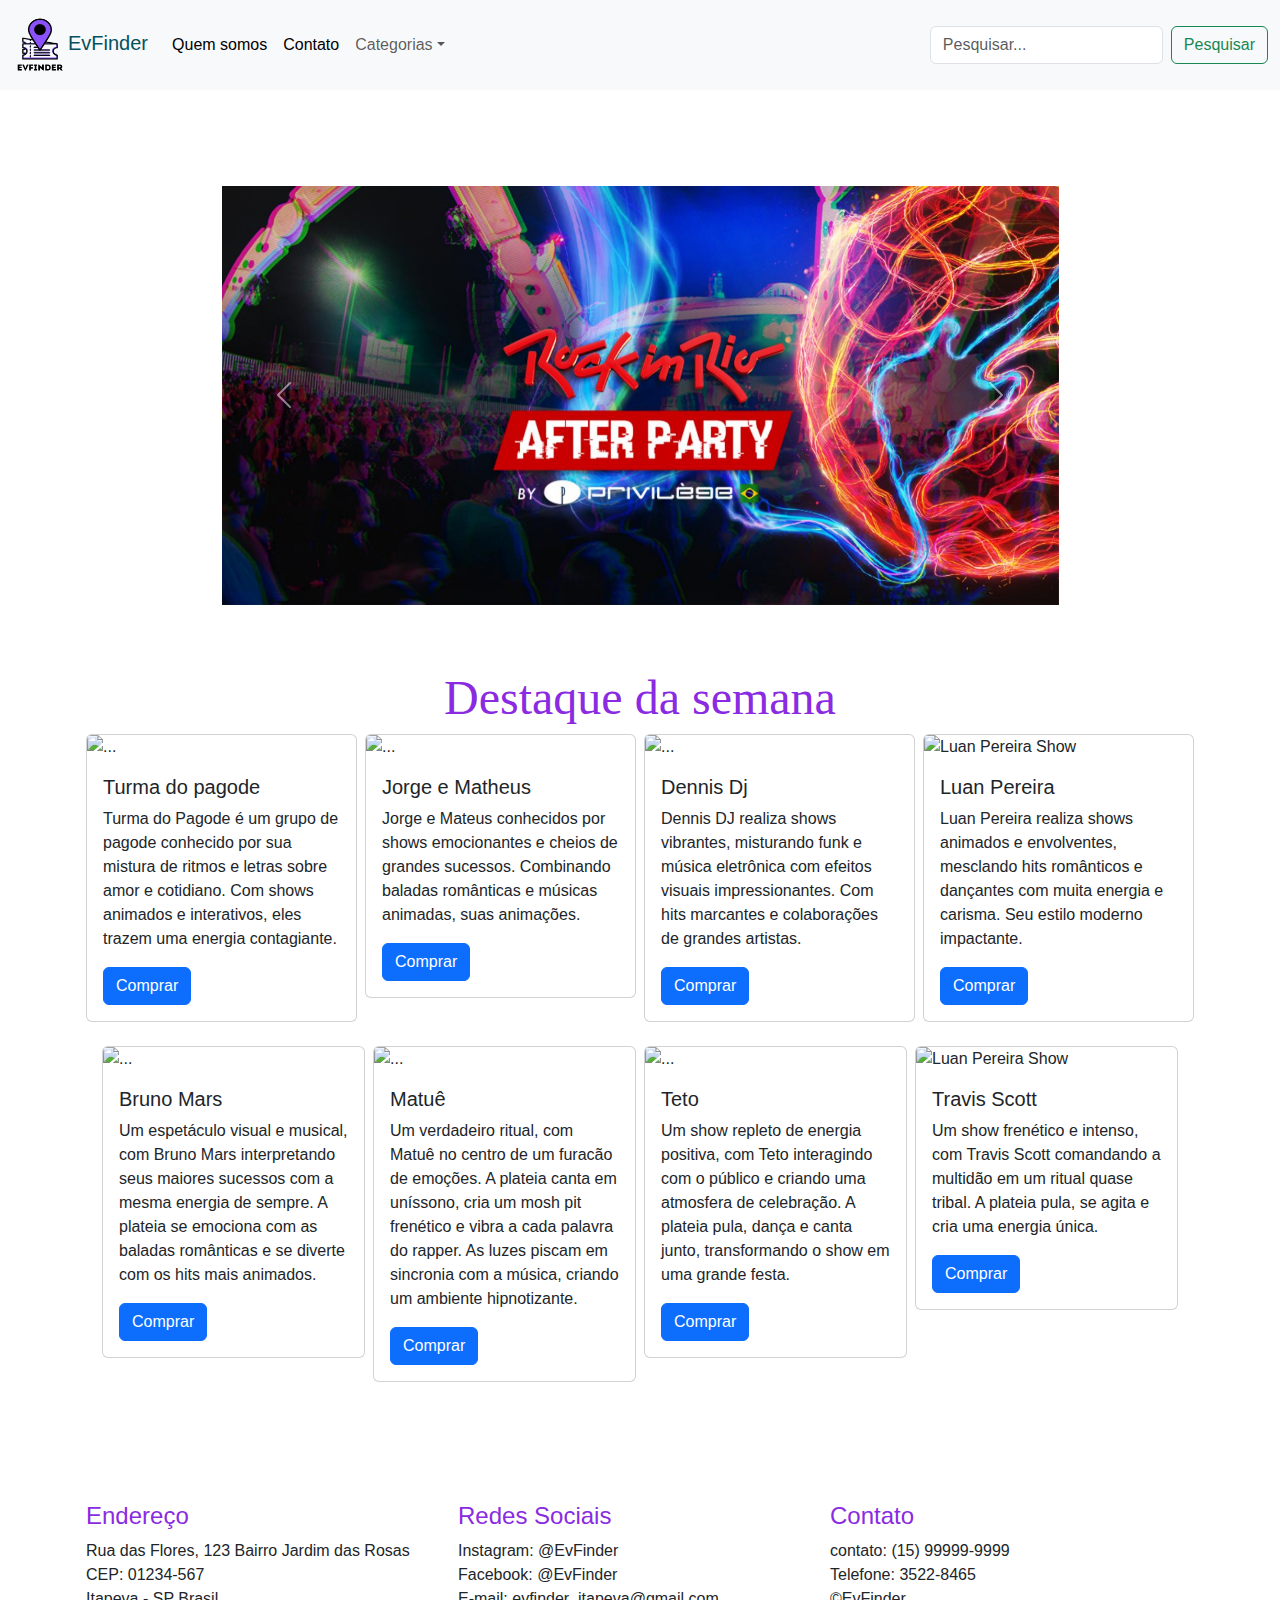
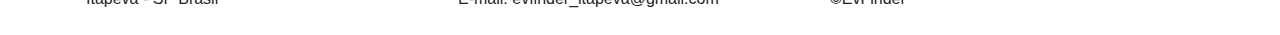
==== index.html @ 930375ee "EvFinder_2" ====
<!DOCTYPE html>
<html lang="pt-br">
  <head>
    <meta charset="UTF-8" />
    <meta name="viewport" content="width=device-width, initial-scale=1.0" />
    <link
      rel="shortcut icon"
      href="assets/favicon/logotipo.png"
      type="image/x-icon"
    />
    <link
      href="https://cdn.jsdelivr.net/npm/bootstrap@5.3.3/dist/css/bootstrap.min.css"
      rel="stylesheet"
      integrity="sha384-QWTKZyjpPEjISv5WaRU9OFeRpok6YctnYmDr5pNlyT2bRjXh0JMhjY6hW+ALEwIH"
      crossorigin="anonymous"
    />
    <link rel="stylesheet" href="assets/css/style.css" />
    <link
      rel="stylesheet"
      href="https://cdn.jsdelivr.net/npm/bootstrap-icons@1.11.3/font/bootstrap-icons.min.css"
    />
    <title>EvFinder</title>
  </head>
  <body class="d-flex flex-column" style="min-height: 100vh;">
    <header>
      <!-- MENU -->
      <nav class="navbar navbar-expand-lg bg-body-tertiary">
        <div class="container-fluid">
          <a class="navbar-brand text-info-emphasis" href="#">
            <img
              src="assets/favicon/logotipo.png" alt="Logotipo EvFinder" width="56" height="64"/>EvFinder
          </a>
          <button
            class="navbar-toggler"
            type="button"
            data-bs-toggle="collapse"
            data-bs-target="#navbarSupportedContent"
            aria-controls="navbarSupportedContent"
            aria-expanded="false"
            aria-label="Toggle navigation"
          >
            <span class="navbar-toggler-icon"></span>
          </button>
          <div class="collapse navbar-collapse" id="navbarSupportedContent">
            <ul class="navbar-nav me-auto mb-2 mb-lg-0">
              <li class="nav-item">
                <a class="nav-link active" aria-current="page" href="#"
                  >Quem somos</a
                >
              </li>
              <li class="nav-item">
                <a class="nav-link active" href="#">Contato</a>
              </li>
              <li class="nav-item dropdown">
                <a
                  class="nav-link dropdown-toggle"
                  href="#"
                  role="button"
                  data-bs-toggle="dropdown"
                  aria-expanded="false"
                  >Categorias</a
                >
                <ul class="dropdown-menu">
                  <li><a class="dropdown-item" href="#">Festas e Shows</a></li>
                  <li>
                    <a class="dropdown-item" href="#">Arte, Cinema e Lazer</a>
                  </li>
                  <li>
                    <a class="dropdown-item" href="#">Saúde e Bem-Estar</a>
                  </li>
                  <li><a class="dropdown-item" href="#">Gastronomia</a></li>
                  <li><a class="dropdown-item" href="#">Esportes</a></li>
                </ul>
              </li>
            </ul>
            <form class="d-flex" role="search">
              <input
                class="form-control me-2"
                type="search"
                placeholder="Pesquisar..."
                aria-label="Search"
              />
              <button class="btn btn-outline-success" type="submit">
                Pesquisar
              </button>
            </form>
          </div>
        </div>
      </nav>
      <!-- FIM DO MENU -->
    </header>

    <main class="flex-fill py-5">
      <!--Início carrossel-->
      <div class="container d-flex justify-content-center mt-5 mb-5">
      <div
        id="carouselExampleInterval"
        class="carousel slide w-75"
        data-bs-ride="carousel"
      >
        <div class="carousel-inner">
          <div class="carousel-item active" data-bs-interval="10000">
            <img
              src="assets/img/carrossel/1.jpg"
              class="d-block w-100"
              alt="Descrição da imagem 1"
            />
          </div>
          <div class="carousel-item" data-bs-interval="2000">
            <img
              src="assets/img/carrossel/2.jpg"
              class="d-block w-100"
              alt="Descrição da imagem 2"
            />
          </div>
          <div class="carousel-item">
            <img
              src="assets/img/carrossel/3.jpg"
              class="d-block w-100"
              alt="Descrição da imagem 3"
            />
          </div>
        </div>
        <button
          class="carousel-control-prev"
          type="button"
          data-bs-target="#carouselExampleInterval"
          data-bs-slide="prev"
        >
          <span class="carousel-control-prev-icon" aria-hidden="true"></span>
          <span class="visually-hidden">Previous</span>
        </button>
        <button
          class="carousel-control-next"
          type="button"
          data-bs-target="#carouselExampleInterval"
          data-bs-slide="next"
        >
          <span class="carousel-control-next-icon" aria-hidden="true"></span>
          <span class="visually-hidden">Next</span>
        </button>
      </div>
    </div>
      <!--Fim do carrossel-->

      <!--Início dos cards-->
      <div class="container my-2 p-3">
        <h1 class="display-5 text-center cor2">Destaque da semana</h1>
        <!--Destaques da semana-->
        <div class="row g-2">
          <div class="col-12 col-md-6 col-xl-3">
            <div class="card">
              <img
                src="../FrontEnd/assets/img/Fotos cards/pagode.jpg"
                class="card-img-top"
                alt="..."
              />
              <div class="card-body">
                <h5 class="card-title">Turma do pagode</h5>
                <p class="card-text">
                  Turma do Pagode é um grupo de pagode conhecido por sua mistura
                  de ritmos e letras sobre amor e cotidiano. Com shows animados
                  e interativos, eles trazem uma energia contagiante.
                </p>
                <a href="#" class="btn btn-primary">Comprar</a>
              </div>
            </div>
          </div>
          <div class="col-12 col-md-6 col-xl-3">
            <div class="card">
              <img
                src="../FrontEnd/assets/img/Fotos cards/jor_math.jpg"
                class="card-img-top"
                alt="..."
              />
              <div class="card-body">
                <h5 class="card-title">Jorge e Matheus</h5>
                <p class="card-text">
                  Jorge e Mateus conhecidos por shows emocionantes e cheios de
                  grandes sucessos. Combinando baladas românticas e músicas
                  animadas, suas animações.
                </p>
                <a href="#" class="btn btn-primary">Comprar</a>
              </div>
            </div>
          </div>
          <div class="col-12 col-md-6 col-xl-3">
            <div class="card">
              <img
                src="../FrontEnd/assets/img/Fotos cards/dennis.jpg"
                class="card-img-top"
                alt="..."
              />
              <div class="card-body">
                <h5 class="card-title">Dennis Dj</h5>
                <p class="card-text">
                  Dennis DJ realiza shows vibrantes, misturando funk e música
                  eletrônica com efeitos visuais impressionantes. Com hits
                  marcantes e colaborações de grandes artistas.
                </p>
                <a href="#" class="btn btn-primary">Comprar</a>
              </div>
            </div>
          </div>
          <div class="col-12 col-md-6 col-xl-3">
            <div class="card">
              <img
                src="../FrontEnd/assets/img/Fotos cards/luan.jpg"
                class="card-img-top"
                alt="Luan Pereira Show"
              />
              <div class="card-body">
                <h5 class="card-title">Luan Pereira</h5>
                <p class="card-text">
                  Luan Pereira realiza shows animados e envolventes, mesclando
                  hits românticos e dançantes com muita energia e carisma. Seu
                  estilo moderno impactante.
                </p>
                <a href="#" class="btn btn-primary">Comprar</a>
              </div>
            </div>
          </div>
        </div>
        <!--Fim destaques da semana-->
        <!--Fotos de eventos-->
        <div class="container my-2 p-3">
          <!--Destaques da semana-->
          <div class="row g-2">
            <div class="col-12 col-md-6 col-xl-3">
              <div class="card">
                <img
                  src="../FrontEnd/assets/img/Fotos cards/bruno.png"
                  class="card-img-top"
                  alt="..."
                />
                <div class="card-body">
                  <h5 class="card-title">Bruno Mars</h5>
                  <p class="card-text">
                    Um espetáculo visual e musical, com Bruno Mars interpretando seus maiores sucessos com a mesma energia de sempre. A plateia se emociona com as baladas românticas e se diverte com os hits mais animados.
                  </p>
                  <a href="#" class="btn btn-primary">Comprar</a>
                </div>
              </div>
            </div>
            <div class="col-12 col-md-6 col-xl-3">
              <div class="card">
                <img
                  src="../FrontEnd/assets/img/Fotos cards/matue.png"
                  class="card-img-top"
                  alt="..."
                />
                <div class="card-body">
                  <h5 class="card-title">Matuê</h5>
                  <p class="card-text">
                    Um verdadeiro ritual, com Matuê no centro de um furacão de emoções. A plateia canta em uníssono, cria um mosh pit frenético e vibra a cada palavra do rapper. As luzes piscam em sincronia com a música, criando um ambiente hipnotizante.
                  </p>
                  <a href="#" class="btn btn-primary">Comprar</a>
                </div>
              </div>
            </div>
            <div class="col-12 col-md-6 col-xl-3">
              <div class="card">
                <img
                  src="../FrontEnd/assets/img/Fotos cards/teto.webp"
                  class="card-img-top"
                  alt="..."
                />
                <div class="card-body">
                  <h5 class="card-title">Teto</h5>
                  <p class="card-text">
                    Um show repleto de energia positiva, com Teto interagindo com o público e criando uma atmosfera de celebração. A plateia pula, dança e canta junto, transformando o show em uma grande festa.
                  </p>
                  <a href="#" class="btn btn-primary">Comprar</a>
                </div>
              </div>
            </div>
            <div class="col-12 col-md-6 col-xl-3">
              <div class="card">
                <img
                  src="../FrontEnd/assets/img/Fotos cards/travis.png"
                  class="card-img-top"
                  alt="Luan Pereira Show"
                />
                <div class="card-body">
                  <h5 class="card-title">Travis Scott</h5>
                  <p class="card-text">
                    Um show frenético e intenso, com Travis Scott comandando a multidão em um ritual quase tribal. A plateia pula, se agita e cria uma energia única.
                  </p>
                  <a href="#" class="btn btn-primary">Comprar</a>
                </div>
              </div>
            </div>
          </div>
      <!--Fim dos cards-->
    </main>

    <footer>
      <div class="container my-2 p-3">
        <div class="row g-2">
          <div class="col-12 col-md-6 col-xl-4">
          <h4>Endereço</h4>
          Rua das Flores, 123 Bairro Jardim das Rosas<br>
          CEP: 01234-567<br> 
          Itapeva - SP Brasil
        </div>
        <div class="col-12 col-md-6 col-xl-4">
        <h4>Redes Sociais</h4>
        Instagram: @EvFinder<br>
        Facebook: @EvFinder<br>
        E-mail: evfinder_itapeva@gmail.com
        </div>
        <div class="col-12 col-md-6 col-xl-4">
          <h4>Contato</h4>
          contato: (15) 99999-9999<br>
          Telefone: 3522-8465<br>
          &copy;EvFinder
      </div>
    </div>
    </div>
    </footer>

    <script
      src="https://cdn.jsdelivr.net/npm/bootstrap@5.3.3/dist/js/bootstrap.bundle.min.js"
      integrity="sha384-YvpcrYf0tY3lHB60NNkmXc5s9fDVZLESaAA55NDzOxhy9GkcIdslK1eN7N6jIeHz"
      crossorigin="anonymous"
    ></script>
  </body>
</html>
---- assets/css/style.css ----
/*CSS RESET*/

*{
    margin: 0;
    padding: 0;
    box-sizing: border-box;
    font-family: sans-serif;
}

/*TÍTULOS*/

.titulo{
    font-family:Impact, sans-serif;
    font-size: x-large;
    text-align: center;
}
.titulo2{
    font-family:Impact, sans-serif;
    font-size: large;
}
.paragrafo{
    font-family: 'Calibri', 'Aptos';    
    font-size: medium;
}
.legenda{
    font-family: 'Arial Narrow';
    font-size: small;
}

cor2{
    color: blueviolet;
}

/*DISPLAY*/

.linha{
    width: 100%;
    display: flex;
    justify-content: center;
    align-items: center;
    flex-wrap: wrap;
    border: 2px solid #000;
}

.caixa{
    height: 100px;
    border: 1px dashed gray;
}

.grande{
    width: 100%;
}

.media{
    width: 50%;
}

.pequena{
    width: 33%;
}
h1,h4{
    color: blueviolet;
}
footer{
    justify-content: space-evenly;   
}
h1{
    font-family: Georgia;
}
.gradient-custom-2 {
    /* fallback for old browsers */
    background: #fccb90;
    
    /* Chrome 10-25, Safari 5.1-6 */
    background: blueviolet;
    
    /* W3C, IE 10+/ Edge, Firefox 16+, Chrome 26+, Opera 12+, Safari 7+ */
    background: linear-gradient(to right, #5b259e, #873287, #b624cc, #bc22bc);
    }
    
    @media (min-width: 768px) {
    .gradient-form {
    height: 140vh !important;
    }
    }
    @media (min-width: 769px) {
    .gradient-custom-2 {
    border-top-right-radius: .3rem;
    border-bottom-right-radius: .3rem;
    }
    }
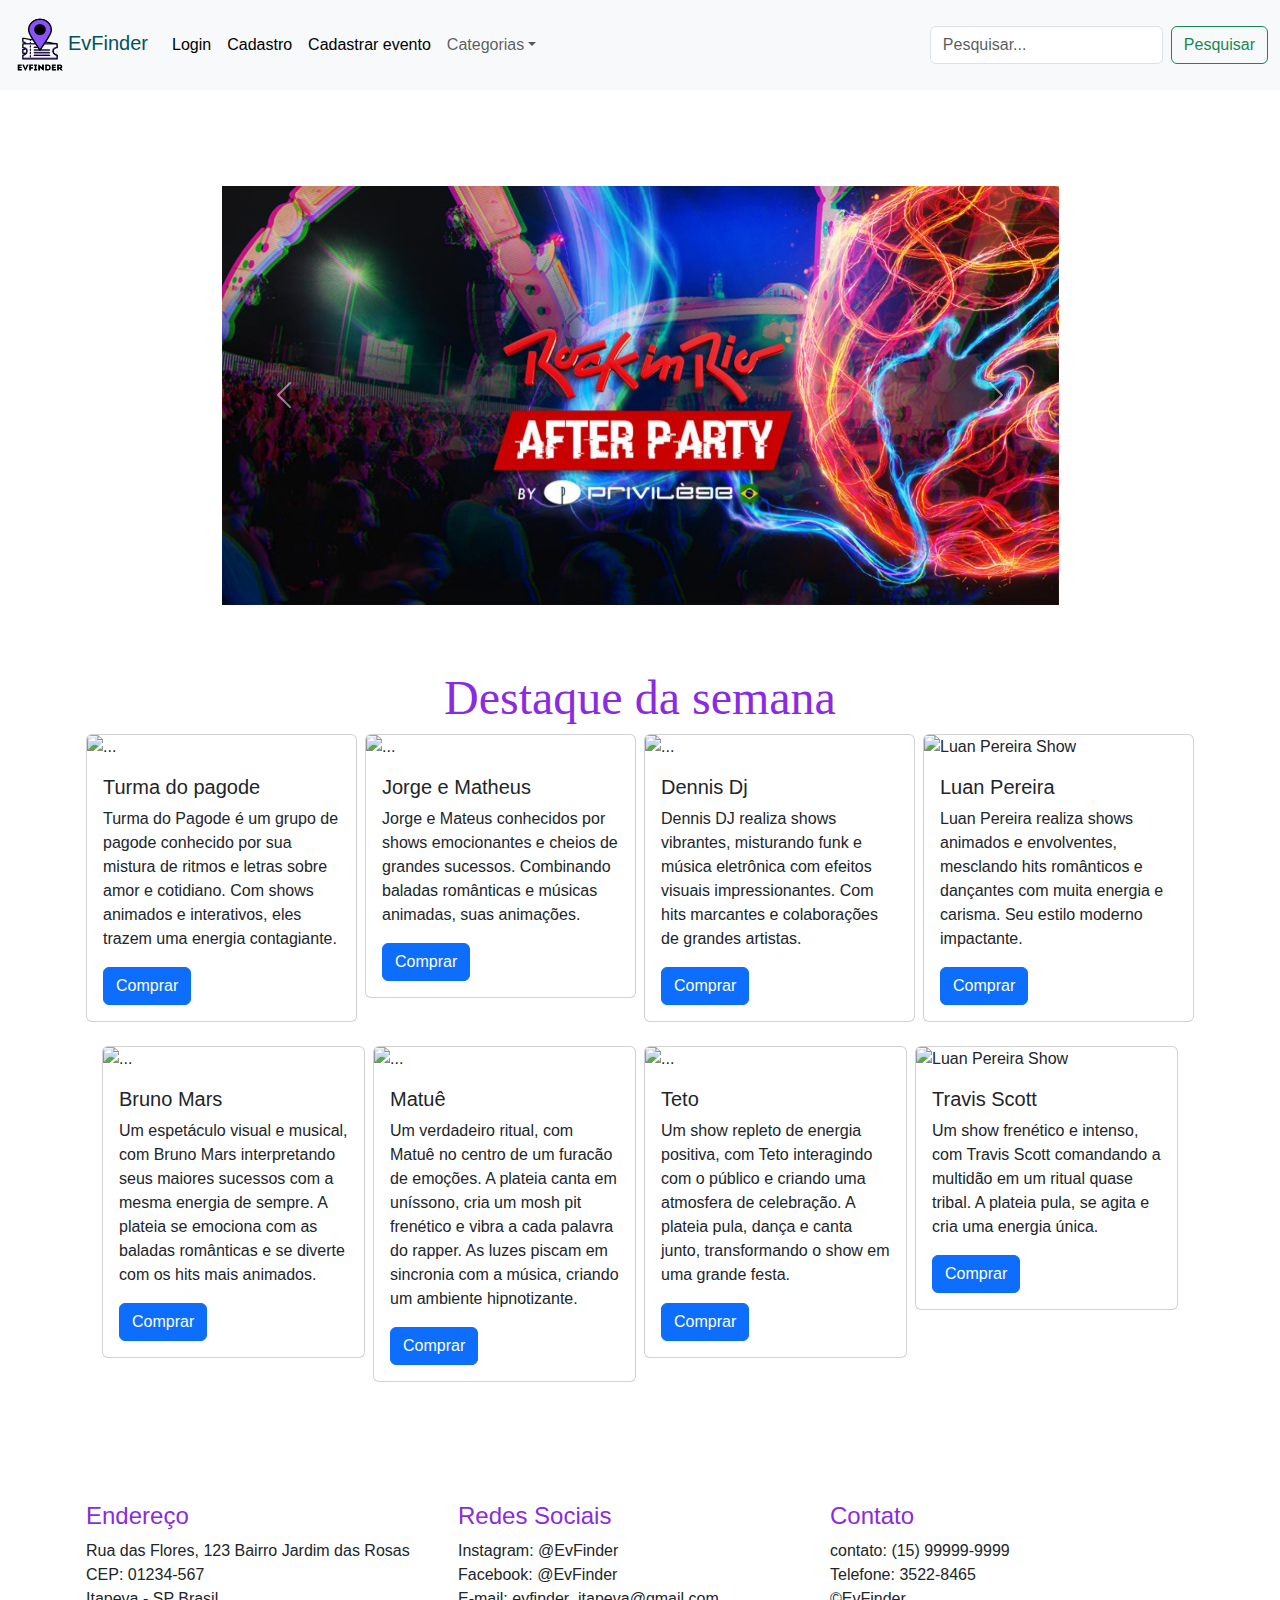
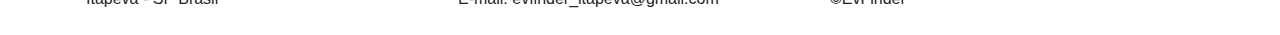
==== commit f14abbef: "EvFinder_3" ====
--- a/index.html
+++ b/index.html
@@ -44,12 +44,13 @@
           <div class="collapse navbar-collapse" id="navbarSupportedContent">
             <ul class="navbar-nav me-auto mb-2 mb-lg-0">
               <li class="nav-item">
-                <a class="nav-link active" aria-current="page" href="#"
-                  >Quem somos</a
-                >
+                <a class="nav-link active" href="login.html">Login</a>
               </li>
               <li class="nav-item">
-                <a class="nav-link active" href="#">Contato</a>
+                <a class="nav-link active" href="cadastrar.html">Cadastro</a>
+              </li>
+              <li class="nav-item">
+                <a class="nav-link active" href="cadastro.html">Cadastrar evento</a>
               </li>
               <li class="nav-item dropdown">
                 <a
